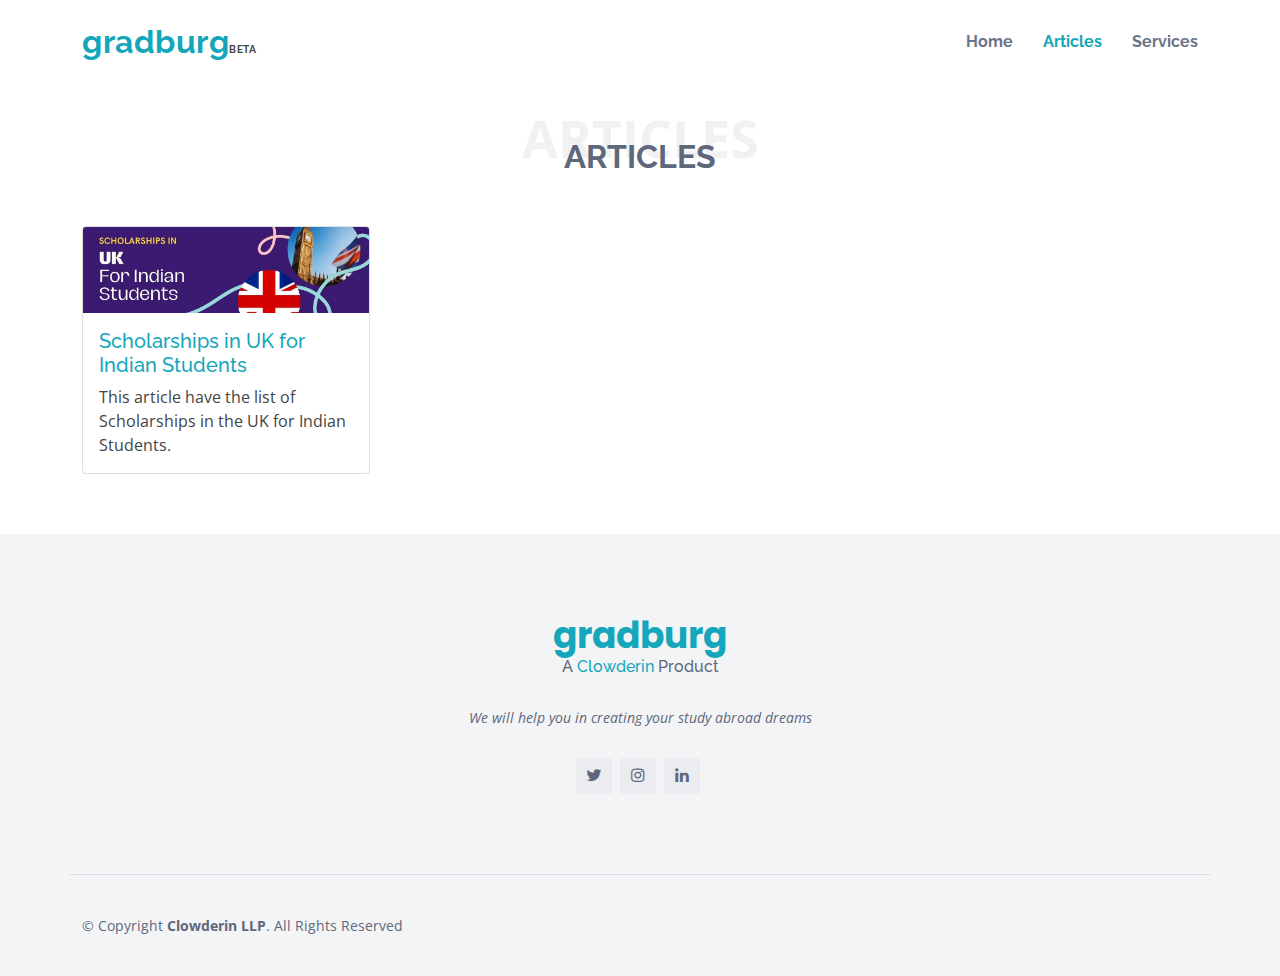
==== articles.html @ 996bff2a "Initial Commit" ====
<!DOCTYPE html>
<html lang="en">

<head>
  <meta charset="utf-8">
  <meta content="width=device-width, initial-scale=1.0" name="viewport">

  <title>Gradburg Articles</title>
  <meta content="Read and Learn about study abroad journey" name="description">
  <meta content="" name="keywords">

  <!-- Favicons -->
  <link href="assets/img/favicon.svg" rel="icon">
  <link href="assets/img/apple-touch-icon.svg" rel="apple-touch-icon">

  <!-- Google Fonts -->
  <link href="https://fonts.googleapis.com/css?family=Open+Sans:300,300i,400,400i,600,600i,700,700i|Raleway:300,300i,400,400i,500,500i,600,600i,700,700i|Poppins:300,300i,400,400i,500,500i,600,600i,700,700i" rel="stylesheet">

  <!-- Vendor CSS Files -->
  <link href="assets/vendor/bootstrap/css/bootstrap.min.css" rel="stylesheet">
  <link href="assets/vendor/bootstrap-icons/bootstrap-icons.css" rel="stylesheet">
  <link href="assets/vendor/boxicons/css/boxicons.min.css" rel="stylesheet">
  <link href="assets/vendor/glightbox/css/glightbox.min.css" rel="stylesheet">
  <link href="assets/vendor/swiper/swiper-bundle.min.css" rel="stylesheet">

  <!-- Template Main CSS File -->
  <link href="assets/css/style.css" rel="stylesheet">

  <!-- =======================================================
  * Template Name: eNno - v4.7.0
  * Template URL: https://bootstrapmade.com/enno-free-simple-bootstrap-template/
  * Author: BootstrapMade.com
  * License: https://bootstrapmade.com/license/
  ======================================================== -->
</head>

<body>

  <!-- ======= Header ======= -->
  <header id="header" class="fixed-top">
    <div class="container d-flex align-items-center justify-content-between">

      <h1 class="logo"><a href="index.html">gradburg</a><span style="font-size: 10px;">BETA</span></h1>
      <!-- Uncomment below if you prefer to use an image logo -->
      <!-- <a href="index.html" class="logo"><img src="assets/img/logo.png" alt="" class="img-fluid"></a>-->

      <nav id="navbar" class="navbar">
        <ul>
          <li><a class="nav-link scrollto" href="index.html">Home</a></li>
          <li><a class="nav-link scrollto active" href="articles.html">Articles</a></li>
          <li><a class="nav-link scrollto" href="services.html">Services</a></li>
        </ul>
        <i class="bi bi-list mobile-nav-toggle"></i>
      </nav><!-- .navbar -->

    </div>
  </header><!-- End Header -->

  <main id="main">
    <section class="inner-page">
      <div class="container mt-5">
        <div class="section-title">
          <span>Articles</span>
          <h2>Articles</h2>
        </div>
        <div class="row">
          <div class="col-md-4">
            <div class="card" style="width: 18rem;">
              <img class="card-img-top" src="assets/img/articles/Scholorships-in-uk-for-indians.jpg" alt="Card image cap">
              <div class="card-body">
                <h5 class="card-title"><a href="articles/scholorships-in-uk-for-indians.html">Scholarships in UK for Indian Students</a></h5>
                <p class="card-text">This article have the list of Scholarships in the UK for Indian Students.</p>
              </div>
            </div>
          </div>
          </div>
        </div>
      </div>
    </section>

  </main><!-- End #main -->

  <!-- ======= Footer ======= -->
  <footer id="footer">

    <div class="footer-top">

      <div class="container">

        <div class="row  justify-content-center">
          <div class="col-lg-6">
            <h3 style="color: #14a6ba;">gradburg</h3>
            <h6>A <a href="https://clowderin.com">Clowderin</a> Product</h6>
            <p>We will help you in creating your study abroad dreams</p>
          </div>
        </div>
        
        <div class="social-links">
          <a href="https://twitter.com/sangeethsajan" class="twitter"><i class="bx bxl-twitter"></i></a>
          <a href="https://instagram.com/sangeeth_sajan" class="instagram"><i class="bx bxl-instagram"></i></a>
          <a href="https://linkedin.com/in/sangeethsajan" class="linkedin"><i class="bx bxl-linkedin"></i></a>
        </div>

      </div>
    </div>

    <div class="container footer-bottom clearfix">
      <div class="copyright">
        &copy; Copyright <strong><span>Clowderin LLP</span></strong>. All Rights Reserved
      </div>
      
    </div>
  </footer><!-- End Footer -->

  <a href="#" class="back-to-top d-flex align-items-center justify-content-center"><i class="bi bi-arrow-up-short"></i></a>

  <!-- Vendor JS Files -->
  <script src="assets/vendor/purecounter/purecounter.js"></script>
  <script src="assets/vendor/bootstrap/js/bootstrap.bundle.min.js"></script>
  <script src="assets/vendor/glightbox/js/glightbox.min.js"></script>
  <script src="assets/vendor/isotope-layout/isotope.pkgd.min.js"></script>
  <script src="assets/vendor/swiper/swiper-bundle.min.js"></script>
  <script src="assets/vendor/php-email-form/validate.js"></script>

  <!-- Template Main JS File -->
  <script src="assets/js/main.js"></script>

</body>

</html>
---- assets/css/style.css ----
/**
* Template Name: eNno - v4.7.0
* Template URL: https://bootstrapmade.com/enno-free-simple-bootstrap-template/
* Author: BootstrapMade.com
* License: https://bootstrapmade.com/license/
*/

/*--------------------------------------------------------------
# General
--------------------------------------------------------------*/
body {
  font-family: "Open Sans", sans-serif;
  color: #444444;
}

a {
  color: #14a6ba;
  text-decoration: none;
}

a:hover {
  color: #206bfb;
  text-decoration: none;
}

h1, h2, h3, h4, h5, h6 {
  font-family: "Raleway", sans-serif;
}

/*--------------------------------------------------------------
# Back to top button
--------------------------------------------------------------*/
.back-to-top {
  position: fixed;
  visibility: hidden;
  opacity: 0;
  right: 15px;
  bottom: 15px;
  z-index: 996;
  background: #14a6ba;
  width: 40px;
  height: 40px;
  border-radius: 4px;
  transition: all 0.4s;
}
.back-to-top i {
  font-size: 24px;
  color: #fff;
  line-height: 0;
}
.back-to-top:hover {
  background: #14a6ba;
  color: #fff;
}
.back-to-top.active {
  visibility: visible;
  opacity: 1;
}

/*--------------------------------------------------------------
# Header
--------------------------------------------------------------*/
#header {
  background: #fff;
  transition: all 0.5s;
  z-index: 997;
  padding: 20px 0;
}
#header.header-scrolled {
  box-shadow: 0px 2px 15px rgba(0, 0, 0, 0.1);
  padding: 12px 0;
}
#header .logo {
  font-size: 32px;
  margin: 0;
  padding: 0;
  line-height: 1;
  font-weight: 700;
  letter-spacing: 0.5px;
  
}
#header .logo a {
  color: #14a6ba;
}
#header .logo img {
  max-height: 40px;
}
@media (max-width: 991px) {
  #header {
    padding: 12px 0;
  }
}

/*--------------------------------------------------------------
# Navigation Menu
--------------------------------------------------------------*/
/**
* Desktop Navigation 
*/
.navbar {
  padding: 0;
}
.navbar ul {
  margin: 0;
  padding: 0;
  display: flex;
  list-style: none;
  align-items: center;
}
.navbar li {
  position: relative;
}
.navbar a, .navbar a:focus {
  display: flex;
  align-items: center;
  justify-content: space-between;
  padding: 10px 0 10px 30px;
  font-family: "Raleway", sans-serif;
  font-size: 16px;
  font-weight: 700;
  color: #6a7489;
  white-space: nowrap;
  transition: 0.3s;
}
.navbar a i, .navbar a:focus i {
  font-size: 12px;
  line-height: 0;
  margin-left: 5px;
}
.navbar a:hover, .navbar .active, .navbar .active:focus, .navbar li:hover > a {
  color: #14a6ba;
}
.navbar .getstarted, .navbar .getstarted:focus {
  padding: 10px 25px;
  margin-left: 30px;
  border-radius: 4px;
  line-height: 1;
  color: #5f687b;
  font-size: 14px;
  font-weight: 500;
  border: 1px solid #cdd1d9;
}
.navbar .getstarted:hover, .navbar .getstarted:focus:hover {
  background: #206bfb;
  color: #fff;
  border-color: #206bfb;
}
.navbar .dropdown ul {
  display: block;
  position: absolute;
  left: 14px;
  top: calc(100% + 30px);
  margin: 0;
  padding: 10px 0;
  z-index: 99;
  opacity: 0;
  visibility: hidden;
  background: #fff;
  box-shadow: 0px 0px 30px rgba(127, 137, 161, 0.25);
  transition: 0.3s;
  border-radius: 4px;
}
.navbar .dropdown ul li {
  min-width: 200px;
}
.navbar .dropdown ul a {
  padding: 10px 20px;
  font-size: 15px;
  text-transform: none;
  font-weight: 600;
}
.navbar .dropdown ul a i {
  font-size: 12px;
}
.navbar .dropdown ul a:hover, .navbar .dropdown ul .active:hover, .navbar .dropdown ul li:hover > a {
  color: #16df7e;
}
.navbar .dropdown:hover > ul {
  opacity: 1;
  top: 100%;
  visibility: visible;
}
.navbar .dropdown .dropdown ul {
  top: 0;
  left: calc(100% - 30px);
  visibility: hidden;
}
.navbar .dropdown .dropdown:hover > ul {
  opacity: 1;
  top: 0;
  left: 100%;
  visibility: visible;
}
@media (max-width: 1366px) {
  .navbar .dropdown .dropdown ul {
    left: -90%;
  }
  .navbar .dropdown .dropdown:hover > ul {
    left: -100%;
  }
}

/**
* Mobile Navigation 
*/
.mobile-nav-toggle {
  color: #5f687b;
  font-size: 28px;
  cursor: pointer;
  display: none;
  line-height: 0;
  transition: 0.5s;
}
.mobile-nav-toggle.bi-x {
  color: #fff;
}

@media (max-width: 991px) {
  .mobile-nav-toggle {
    display: block;
  }

  .navbar ul {
    display: none;
  }
}
.navbar-mobile {
  position: fixed;
  overflow: hidden;
  top: 0;
  right: 0;
  left: 0;
  bottom: 0;
  background: rgba(73, 80, 94, 0.9);
  transition: 0.3s;
  z-index: 999;
}
.navbar-mobile .mobile-nav-toggle {
  position: absolute;
  top: 15px;
  right: 15px;
}
.navbar-mobile ul {
  display: block;
  position: absolute;
  top: 55px;
  right: 15px;
  bottom: 15px;
  left: 15px;
  padding: 10px 0;
  border-radius: 10px;
  background-color: #fff;
  overflow-y: auto;
  transition: 0.3s;
}
.navbar-mobile a, .navbar-mobile a:focus {
  padding: 10px 20px;
  font-size: 15px;
  color: #5f687b;
}
.navbar-mobile a:hover, .navbar-mobile .active, .navbar-mobile li:hover > a {
  color: #16df7e;
}
.navbar-mobile .getstarted, .navbar-mobile .getstarted:focus {
  margin: 15px;
  padding: 10px 15px;
}
.navbar-mobile .dropdown ul {
  position: static;
  display: none;
  margin: 10px 20px;
  padding: 10px 0;
  z-index: 99;
  opacity: 1;
  visibility: visible;
  background: #fff;
  box-shadow: 0px 0px 30px rgba(127, 137, 161, 0.25);
}
.navbar-mobile .dropdown ul li {
  min-width: 200px;
}
.navbar-mobile .dropdown ul a {
  padding: 10px 20px;
}
.navbar-mobile .dropdown ul a i {
  font-size: 12px;
}
.navbar-mobile .dropdown ul a:hover, .navbar-mobile .dropdown ul .active:hover, .navbar-mobile .dropdown ul li:hover > a {
  color: #16df7e;
}
.navbar-mobile .dropdown > .dropdown-active {
  display: block;
}

/*--------------------------------------------------------------
# Hero Section
--------------------------------------------------------------*/
#hero {
  width: 100%;
  height: 80vh;
  background: #fff;
  padding-top: 82px;
}
#hero h1 {
  margin: 0;
  font-size: 48px;
  font-weight: 700;
  line-height: 56px;
  color: #3e4450;
}
#hero h2 {
  color: #858ea1;
  margin: 10px 0 30px 0;
  font-size: 24px;
}
#hero .btn-get-started {
  font-family: "Raleway", sans-serif;
  font-weight: 500;
  font-size: 16px;
  letter-spacing: 1px;
  display: inline-block;
  padding: 8px 30px 10px 30px;
  border-radius: 4px;
  transition: 0.5s;
  color: #fff;
  background: #14a6ba;
  
}
#hero .btn-get-started:hover {
  background: #14a6ba;
  box-shadow: 0 8px 28px #14a6ba;
}
#hero .btn-watch-video {
  font-size: 16px;
  display: inline-block;
  transition: 0.5s;
  margin-left: 25px;
  color: #5f687b;
  display: inline-flex;
  align-items: center;
  justify-content: center;
}
#hero .btn-watch-video i {
  color: #949cac;
  font-size: 32px;
  line-height: 0;
  margin-right: 8px;
}
#hero .btn-watch-video:hover i {
  color: #16df7e;
}
#hero .animated {
  animation: up-down 2s ease-in-out infinite alternate-reverse both;
}
@media (max-width: 991px) {
  #hero {
    height: 100vh;
  }
  #hero .animated {
    -webkit-animation: none;
    animation: none;
  }
  #hero .hero-img {
    text-align: center;
  }
  #hero .hero-img img {
    width: 50%;
  }
}
@media (max-width: 768px) {
  #hero {
    height: auto;
  }
  #hero h1 {
    font-size: 28px;
    line-height: 36px;
  }
  #hero h2 {
    font-size: 18px;
    line-height: 24px;
    margin-bottom: 30px;
  }
  #hero .hero-img img {
    width: 70%;
  }
}
@media (max-width: 575px) {
  #hero .hero-img img {
    width: 80%;
  }
}

@-webkit-keyframes up-down {
  0% {
    transform: translateY(10px);
  }
  100% {
    transform: translateY(-10px);
  }
}

@keyframes up-down {
  0% {
    transform: translateY(10px);
  }
  100% {
    transform: translateY(-10px);
  }
}
/*--------------------------------------------------------------
# Sections General
--------------------------------------------------------------*/
section {
  padding: 60px 0;
  overflow: hidden;
}

.section-bg {
  background-color: #f9f9fa;
}

.section-title {
  text-align: center;
  padding: 30px 0;
  position: relative;
}
.section-title h2 {
  font-size: 32px;
  font-weight: 700;
  text-transform: uppercase;
  margin-bottom: 20px;
  padding-bottom: 0;
  color: #5f687b;
  position: relative;
  z-index: 2;
}
.section-title span {
  position: absolute;
  top: 30px;
  color: #f0f1f3;
  left: 0;
  right: 0;
  z-index: 1;
  font-weight: 700;
  font-size: 52px;
  text-transform: uppercase;
  line-height: 0;
}
.section-title p {
  margin-bottom: 0;
  position: relative;
  z-index: 2;
}
@media (max-width: 575px) {
  .section-title h2 {
    font-size: 28px;
    margin-bottom: 15px;
  }
  .section-title span {
    font-size: 38px;
  }
}

/*--------------------------------------------------------------
# Featured Services
--------------------------------------------------------------*/
.featured-services {
  padding: 0;
}
.featured-services .icon-box {
  padding: 20px;
  color: #5f687b;
  background: #f9f9fa;
  border-radius: 4px;
  border: 1px solid #f9f9fa;
  transition: 0.3s;
  height: 100%;
}
.featured-services .icon {
  margin: 0 0 15px 0;
}
.featured-services .icon i {
  color: #14a6ba;
  font-size: 36px;
}
.featured-services .title {
  font-weight: 600;
  margin-bottom: 15px;
  font-size: 18px;
}
.featured-services .title a {
  color: #5f687b;
  transition: 0.3s;
}
.featured-services .icon-box:hover {
  border-color: #eaecef;
}
.featured-services .icon-box:hover .title a {
  color: #14a6ba;
}
.featured-services .description {
  line-height: 24px;
  font-size: 14px;
}

/*--------------------------------------------------------------
# About
--------------------------------------------------------------*/
.about .content h3 {
  font-weight: 700;
  font-size: 32px;
  color: #5f687b;
}
.about .content ul {
  list-style: none;
  padding: 0;
}
.about .content ul li {
  padding-bottom: 10px;
}
.about .content ul i {
  font-size: 20px;
  padding-right: 4px;
  color: #16df7e;
}
.about .content p:last-child {
  margin-bottom: 0;
}

/*--------------------------------------------------------------
# Counts
--------------------------------------------------------------*/
.counts {
  padding-top: 0;
}
.counts .counters span {
  font-size: 48px;
  display: block;
  color: #16df7e;
  font-weight: 700;
}
.counts .counters p {
  padding: 0;
  margin: 0 0 20px 0;
  font-family: "Raleway", sans-serif;
  font-size: 14px;
  font-weight: 600;
}

/*--------------------------------------------------------------
# Services
--------------------------------------------------------------*/
.services .icon-box {
  text-align: center;
  border: 1px solid #fff;
  padding: 80px 20px;
  transition: all ease-in-out 0.3s;
  background: #fff;
}
.services .icon-box .icon {
  margin: 0 auto;
  display: flex;
  align-items: center;
  justify-content: center;
  margin-bottom: 20px;
  transition: ease-in-out 0.3s;
}
.services .icon-box .icon i {
  color: #16df7e;
  font-size: 36px;
  transition: 0.3s;
}
.services .icon-box h4 {
  font-weight: 700;
  margin-bottom: 15px;
  font-size: 24px;
}
.services .icon-box h4 a {
  color: #5f687b;
  transition: ease-in-out 0.3s;
}
.services .icon-box p {
  line-height: 24px;
  font-size: 14px;
  margin-bottom: 0;
}
.services .icon-box:hover {
  border-color: #eaecef;
}
.services .icon-box:hover h4 a {
  color: #16df7e;
}

/*--------------------------------------------------------------
# Portfolio
--------------------------------------------------------------*/
.portfolio #portfolio-flters {
  padding: 0;
  margin: 0 auto 25px auto;
  list-style: none;
  text-align: center;
  border-radius: 50px;
}
.portfolio #portfolio-flters li {
  cursor: pointer;
  display: inline-block;
  padding: 10px 15px;
  font-size: 14px;
  font-weight: 600;
  line-height: 1;
  text-transform: uppercase;
  color: #444444;
  transition: all 0.3s ease-in-out;
}
.portfolio #portfolio-flters li:hover, .portfolio #portfolio-flters li.filter-active {
  color: #16df7e;
}
.portfolio #portfolio-flters li:last-child {
  margin-right: 0;
}
.portfolio .portfolio-item {
  margin-bottom: 30px;
}
.portfolio .portfolio-item .portfolio-info {
  opacity: 0;
  position: absolute;
  left: 30px;
  right: 30px;
  bottom: 0;
  z-index: 3;
  transition: all ease-in-out 0.3s;
  background: rgba(255, 255, 255, 0.9);
  padding: 15px;
}
.portfolio .portfolio-item .portfolio-info h4 {
  font-size: 18px;
  color: #fff;
  font-weight: 600;
  color: #5f687b;
}
.portfolio .portfolio-item .portfolio-info p {
  color: #949cac;
  font-size: 14px;
  margin-bottom: 0;
}
.portfolio .portfolio-item .portfolio-info .preview-link, .portfolio .portfolio-item .portfolio-info .details-link {
  position: absolute;
  right: 40px;
  font-size: 24px;
  top: calc(50% - 18px);
  color: #206bfb;
  transition: 0.3s;
}
.portfolio .portfolio-item .portfolio-info .preview-link:hover, .portfolio .portfolio-item .portfolio-info .details-link:hover {
  color: #16df7e;
}
.portfolio .portfolio-item .portfolio-info .details-link {
  right: 10px;
}
.portfolio .portfolio-item:hover .portfolio-info {
  opacity: 1;
  bottom: 20px;
}

/*--------------------------------------------------------------
# Portfolio Details
--------------------------------------------------------------*/
.portfolio-details {
  padding-top: 40px;
}
.portfolio-details .portfolio-details-slider img {
  width: 100%;
}
.portfolio-details .portfolio-details-slider .swiper-pagination {
  margin-top: 20px;
  position: relative;
}
.portfolio-details .portfolio-details-slider .swiper-pagination .swiper-pagination-bullet {
  width: 12px;
  height: 12px;
  background-color: #fff;
  opacity: 1;
  border: 1px solid #16df7e;
}
.portfolio-details .portfolio-details-slider .swiper-pagination .swiper-pagination-bullet-active {
  background-color: #16df7e;
}
.portfolio-details .portfolio-info {
  padding: 30px;
  box-shadow: 0px 0 30px rgba(95, 104, 123, 0.08);
}
.portfolio-details .portfolio-info h3 {
  font-size: 22px;
  font-weight: 700;
  margin-bottom: 20px;
  padding-bottom: 20px;
  border-bottom: 1px solid #eee;
}
.portfolio-details .portfolio-info ul {
  list-style: none;
  padding: 0;
  font-size: 15px;
}
.portfolio-details .portfolio-info ul li + li {
  margin-top: 10px;
}
.portfolio-details .portfolio-description {
  padding-top: 30px;
}
.portfolio-details .portfolio-description h2 {
  font-size: 26px;
  font-weight: 700;
  margin-bottom: 20px;
}
.portfolio-details .portfolio-description p {
  padding: 0;
}

/*--------------------------------------------------------------
# Testimonials
--------------------------------------------------------------*/
.testimonials .testimonials-carousel, .testimonials .testimonials-slider {
  overflow: hidden;
}
.testimonials .testimonial-item {
  box-sizing: content-box;
  min-height: 320px;
}
.testimonials .testimonial-item .testimonial-img {
  width: 90px;
  border-radius: 50%;
  margin: -40px 0 0 40px;
  position: relative;
  z-index: 2;
  border: 6px solid #fff;
}
.testimonials .testimonial-item h3 {
  font-size: 18px;
  font-weight: bold;
  margin: 10px 0 5px 45px;
  color: #111;
}
.testimonials .testimonial-item h4 {
  font-size: 14px;
  color: #999;
  margin: 0 0 0 45px;
}
.testimonials .testimonial-item .quote-icon-left, .testimonials .testimonial-item .quote-icon-right {
  color: #e4e6ea;
  font-size: 26px;
}
.testimonials .testimonial-item .quote-icon-left {
  display: inline-block;
  left: -5px;
  position: relative;
}
.testimonials .testimonial-item .quote-icon-right {
  display: inline-block;
  right: -5px;
  position: relative;
  top: 10px;
}
.testimonials .testimonial-item p {
  font-style: italic;
  margin: 0 15px 0 15px;
  padding: 20px 20px 60px 20px;
  background: white;
  position: relative;
  border-radius: 6px;
  position: relative;
  z-index: 1;
}
.testimonials .swiper-pagination {
  margin-top: 20px;
  position: relative;
}
.testimonials .swiper-pagination .swiper-pagination-bullet {
  width: 12px;
  height: 12px;
  background-color: #fff;
  opacity: 1;
  border: 1px solid #14a6ba;
}
.testimonials .swiper-pagination .swiper-pagination-bullet-active {
  background-color: #14a6ba;
}

/*--------------------------------------------------------------
# Cta
--------------------------------------------------------------*/
.cta {
  background: #16df7e;
  background-size: cover;
  padding: 60px 0;
}
.cta h3 {
  color: #fff;
  font-size: 28px;
  font-weight: 700;
}
.cta p {
  color: #fff;
}
.cta .cta-btn {
  font-family: "Raleway", sans-serif;
  text-transform: uppercase;
  font-weight: 500;
  font-size: 16px;
  letter-spacing: 1px;
  display: inline-block;
  padding: 8px 28px;
  border-radius: 4px;
  transition: 0.5s;
  margin-top: 10px;
  border: 2px solid #fff;
  color: #fff;
}
.cta .cta-btn:hover {
  background: #206bfb;
  border-color: #206bfb;
}

/*--------------------------------------------------------------
# Team
--------------------------------------------------------------*/
.team .member {
  text-align: center;
  margin-bottom: 20px;
  padding: 30px 20px;
  background: #fff;
}
.team .member img {
  max-width: 100%;
  margin: 0 0 30px 0;
}
.team .member h4 {
  font-weight: 700;
  margin-bottom: 2px;
  font-size: 18px;
}
.team .member span {
  font-style: italic;
  display: block;
  font-size: 13px;
}
.team .member p {
  padding-top: 10px;
  font-size: 14px;
  font-style: italic;
  color: #aaaaaa;
}
.team .member .social {
  margin-top: 15px;
}
.team .member .social a {
  color: #919191;
  transition: 0.3s;
}
.team .member .social a:hover {
  color: #14a6ba;
}
.team .member .social i {
  font-size: 18px;
  margin: 0 2px;
}

/*--------------------------------------------------------------
# Contact
--------------------------------------------------------------*/
.contact .info {
  border-top: 3px solid #16df7e;
  border-bottom: 3px solid #16df7e;
  padding: 30px;
  width: 100%;
  background-color: #f9f9fa;
}
.contact .info i {
  font-size: 20px;
  color: #16df7e;
  float: left;
  width: 44px;
  height: 44px;
  background: #fff;
  display: flex;
  justify-content: center;
  align-items: center;
  border-radius: 50px;
  transition: all 0.3s ease-in-out;
}
.contact .info h4 {
  padding: 0 0 0 60px;
  font-size: 22px;
  font-weight: 600;
  margin-bottom: 5px;
  color: #5f687b;
}
.contact .info p {
  padding: 0 0 10px 60px;
  margin-bottom: 20px;
  font-size: 14px;
  color: #949cac;
}
.contact .info .social-links {
  padding-left: 60px;
}
.contact .info .social-links a {
  font-size: 18px;
  display: inline-block;
  background: #333;
  color: #fff;
  line-height: 1;
  padding: 8px 0;
  border-radius: 50%;
  text-align: center;
  width: 36px;
  height: 36px;
  transition: 0.3s;
  margin-right: 10px;
}
.contact .info .social-links a:hover {
  background: #14a6ba;
  color: #fff;
}
.contact .info .email:hover i, .contact .info .address:hover i, .contact .info .phone:hover i {
  background: #16df7e;
  color: #fff;
}
.contact .php-email-form {
  width: 100%;
  border-top: 3px solid #16df7e;
  border-bottom: 3px solid #16df7e;
  padding: 30px;
  background-color: #f9f9fa;
}
.contact .php-email-form .form-group {
  padding-bottom: 8px;
}
.contact .php-email-form .error-message {
  display: none;
  color: #fff;
  background: #ed3c0d;
  text-align: left;
  padding: 15px;
  font-weight: 600;
}
.contact .php-email-form .error-message br + br {
  margin-top: 25px;
}
.contact .php-email-form .sent-message {
  display: none;
  color: #fff;
  background: #18d26e;
  text-align: center;
  padding: 15px;
  font-weight: 600;
}
.contact .php-email-form .loading {
  display: none;
  background: #fff;
  text-align: center;
  padding: 15px;
}
.contact .php-email-form .loading:before {
  content: "";
  display: inline-block;
  border-radius: 50%;
  width: 24px;
  height: 24px;
  margin: 0 10px -6px 0;
  border: 3px solid #18d26e;
  border-top-color: #eee;
  -webkit-animation: animate-loading 1s linear infinite;
  animation: animate-loading 1s linear infinite;
}
.contact .php-email-form input, .contact .php-email-form textarea {
  border-radius: 0;
  box-shadow: none;
  font-size: 14px;
  border-radius: 4px;
}
.contact .php-email-form input:focus, .contact .php-email-form textarea:focus {
  border-color: #16df7e;
}
.contact .php-email-form input {
  height: 44px;
}
.contact .php-email-form textarea {
  padding: 10px 12px;
}
.contact .php-email-form button[type=submit] {
  background: #16df7e;
  border: 0;
  padding: 10px 24px;
  color: #fff;
  transition: 0.4s;
  border-radius: 4px;
}
.contact .php-email-form button[type=submit]:hover {
  background: #206bfb;
}
@-webkit-keyframes animate-loading {
  0% {
    transform: rotate(0deg);
  }
  100% {
    transform: rotate(360deg);
  }
}
@keyframes animate-loading {
  0% {
    transform: rotate(0deg);
  }
  100% {
    transform: rotate(360deg);
  }
}

/*--------------------------------------------------------------
# Breadcrumbs
--------------------------------------------------------------*/
.breadcrumbs {
  padding: 15px 0;
  background: #f9f9fa;
  min-height: 40px;
  margin-top: 82px;
}
.breadcrumbs h2 {
  font-size: 36px;
  font-weight: 300;
}
.breadcrumbs ol {
  display: flex;
  flex-wrap: wrap;
  list-style: none;
  padding: 0;
  margin: 0;
}
.breadcrumbs ol li + li {
  padding-left: 10px;
}
.breadcrumbs ol li + li::before {
  display: inline-block;
  padding-right: 10px;
  color: #778196;
  content: "/";
}
@media (max-width: 992px) {
  .breadcrumbs {
    margin-top: 58px;
  }
  .breadcrumbs .d-flex {
    display: block !important;
  }
  .breadcrumbs ol {
    display: block;
  }
  .breadcrumbs ol li {
    display: inline-block;
  }
}

/*--------------------------------------------------------------
# Footer
--------------------------------------------------------------*/
#footer {
  background-color: #f3f4f6;
  color: #5f687b;
  font-size: 14px;
  position: relative;
}
#footer .footer-top {
  position: relative;
  z-index: 2;
  text-align: center;
  padding: 80px 0;
}
#footer .footer-top h3 {
  font-size: 36px;
  font-weight: 700;
  color: #5f687b;
  position: relative;
  font-family: "Poppins", sans-serif;
  padding-bottom: 0;
  margin-bottom: 0;
}
#footer .footer-top p {
  font-size: 15;
  font-style: italic;
  margin: 30px 0 0 0;
  padding: 0;
}
#footer .footer-top .footer-newsletter {
  text-align: center;
  font-size: 15px;
  margin-top: 30px;
}
#footer .footer-top .footer-newsletter form {
  background: #fff;
  padding: 6px 10px;
  position: relative;
  border-radius: 4px;
  text-align: left;
  border: 1px solid #e4e6ea;
}
#footer .footer-top .footer-newsletter form input[type=email] {
  border: 0;
  padding: 4px 8px;
  width: calc(100% - 100px);
}
#footer .footer-top .footer-newsletter form input[type=submit] {
  position: absolute;
  top: -1px;
  right: -1px;
  bottom: -1px;
  border: 0;
  background: none;
  font-size: 16px;
  padding: 0 20px;
  background: #16df7e;
  color: #fff;
  transition: 0.3s;
  border-radius: 0 4px 4px 0;
  box-shadow: 0px 2px 15px rgba(0, 0, 0, 0.1);
}
#footer .footer-top .footer-newsletter form input[type=submit]:hover {
  background: #206bfb;
}
#footer .footer-top .social-links {
  margin-top: 30px;
}
#footer .footer-top .social-links a {
  font-size: 18px;
  display: inline-block;
  background: #eaecef;
  color: #5f687b;
  line-height: 1;
  padding: 8px 0;
  margin-right: 4px;
  border-radius: 4px;
  text-align: center;
  width: 36px;
  height: 36px;
  transition: 0.3s;
}
#footer .footer-top .social-links a:hover {
  background: #14a6ba;
  color: #fff;
  text-decoration: none;
}
#footer .footer-bottom {
  border-top: 1px solid #d9dce2;
  z-index: 2;
  position: relative;
  padding-top: 40px;
  padding-bottom: 40px;
}
#footer .copyright {
  float: left;
}
#footer .credits {
  float: right;
  font-size: 13px;
}
@media (max-width: 992px) {
  #footer .copyright, #footer .credits {
    float: none;
    -moz-text-align-last: center;
    text-align-last: center;
  }
}
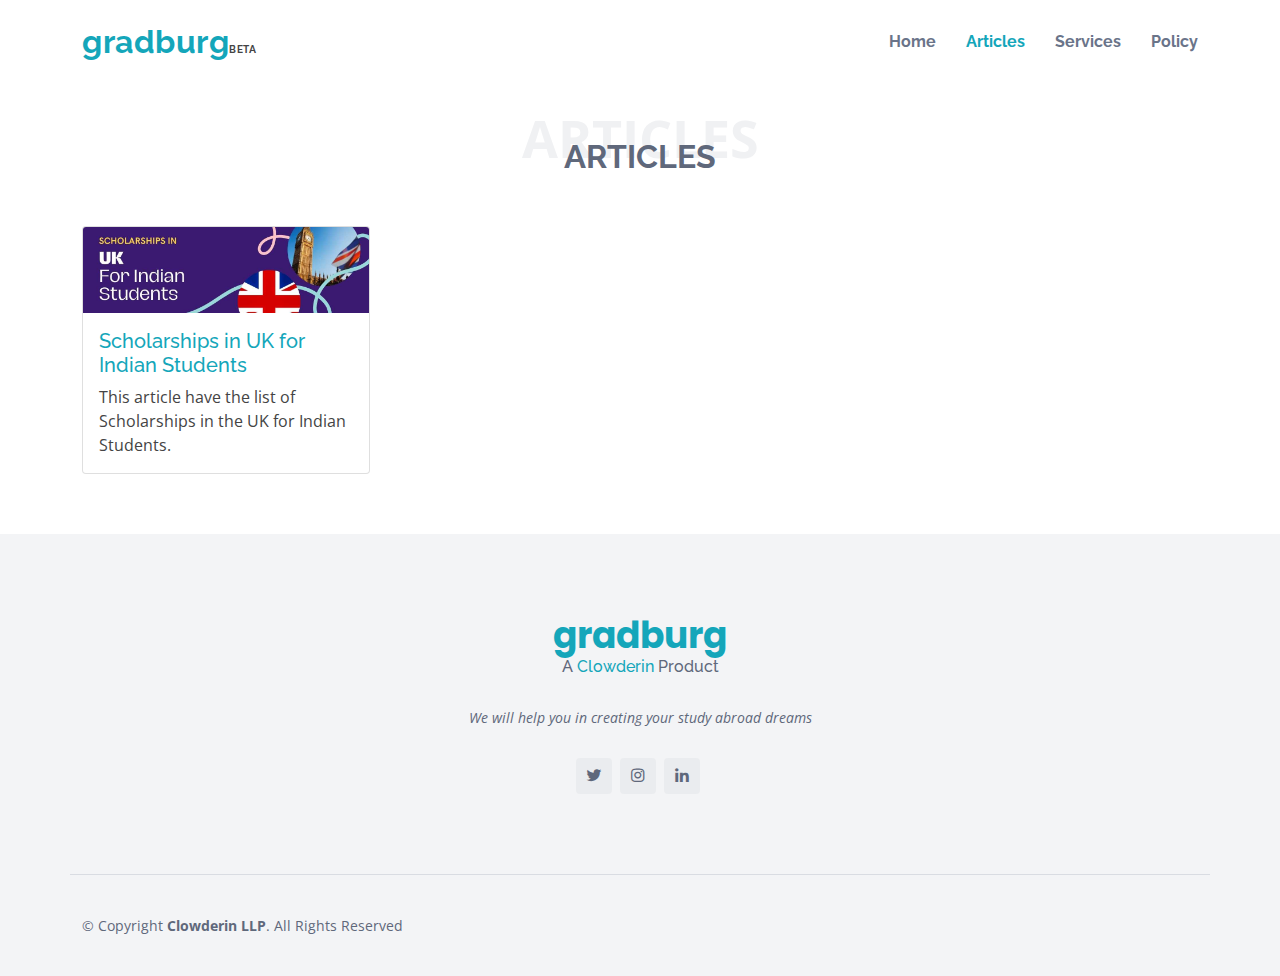
==== commit 4e0377d8: "Fifth Commit" ====
--- a/articles.html
+++ b/articles.html
@@ -2,6 +2,15 @@
 <html lang="en">
 
 <head>
+  <!-- Google tag (gtag.js) -->
+<script async src="https://www.googletagmanager.com/gtag/js?id=G-WQXDF7T2DB"></script>
+<script>
+  window.dataLayer = window.dataLayer || [];
+  function gtag(){dataLayer.push(arguments);}
+  gtag('js', new Date());
+
+  gtag('config', 'G-WQXDF7T2DB');
+</script>
   <meta charset="utf-8">
   <meta content="width=device-width, initial-scale=1.0" name="viewport">
 
@@ -25,7 +34,7 @@
 
   <!-- Template Main CSS File -->
   <link href="assets/css/style.css" rel="stylesheet">
-
+  
   <!-- =======================================================
   * Template Name: eNno - v4.7.0
   * Template URL: https://bootstrapmade.com/enno-free-simple-bootstrap-template/
@@ -49,6 +58,7 @@
           <li><a class="nav-link scrollto" href="index.html">Home</a></li>
           <li><a class="nav-link scrollto active" href="articles.html">Articles</a></li>
           <li><a class="nav-link scrollto" href="services.html">Services</a></li>
+          <li><a class="nav-link scrollto" href="policy.html">Policy</a></li>
         </ul>
         <i class="bi bi-list mobile-nav-toggle"></i>
       </nav><!-- .navbar -->
